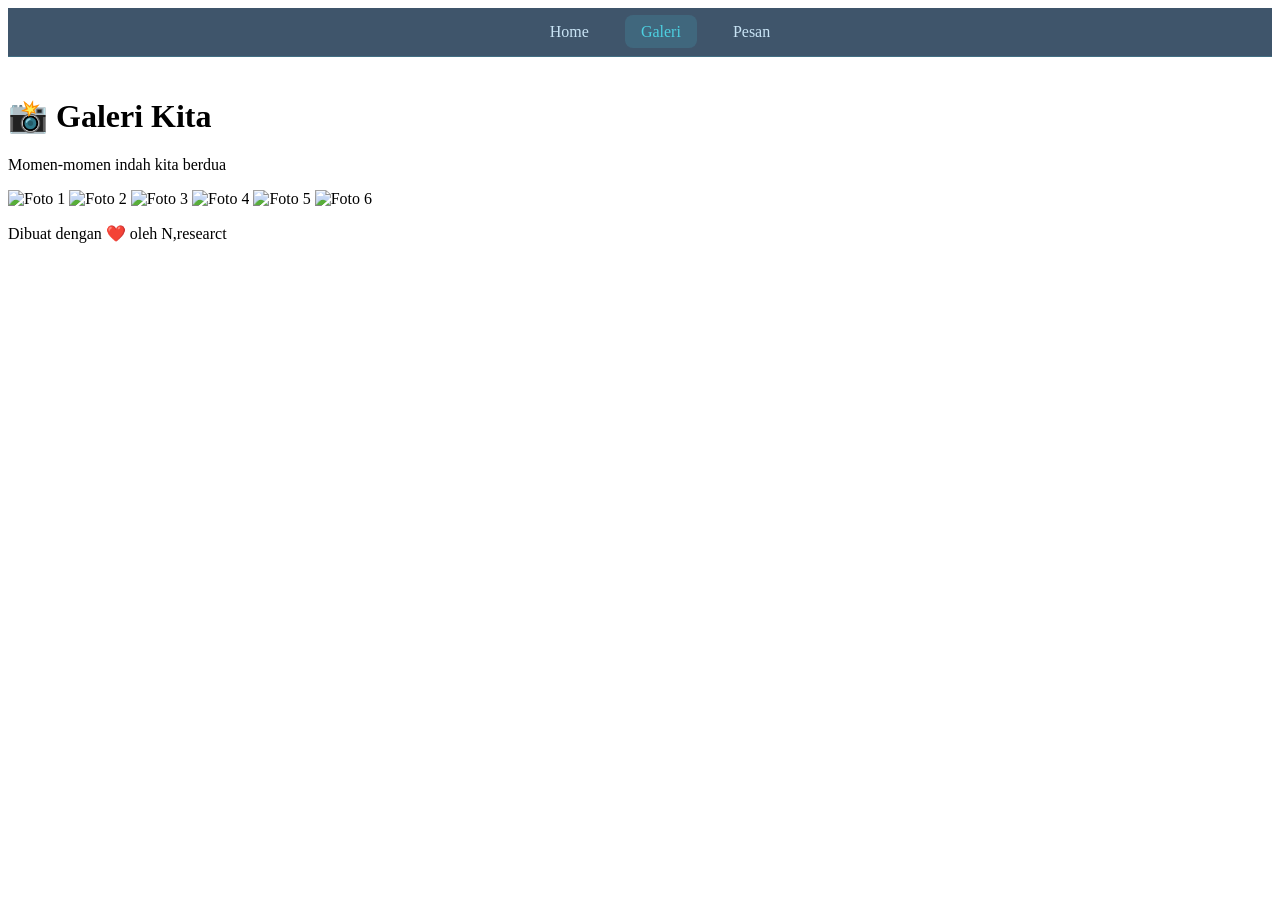
==== gallery.html @ b90fcd0f "cerita kenangan" ====
<!DOCTYPE html>
<html lang="id">
<head>
    <meta charset="UTF-8">
    <meta name="viewport" content="width=device-width, initial-scale=1.0">
    <title>Galeri Kita 📸</title>
    <link rel="stylesheet" href="style.css">
</head>
<body>
    <nav>
        <ul>
            <li><a href="index.html">Home</a></li>
            <li><a href="gallery.html" class="active">Galeri</a></li>
            <li><a href="message.html">Pesan</a></li>
        </ul>
    </nav>

    <div class="container">
        <header class="hero">
            <h1>📸 Galeri Kita</h1>
            <p class="subtitle">Momen-momen indah kita berdua</p>
        </header>

        <section class="gallery">
            <div class="gallery-grid">
                <img src="foto1.jpg" alt="Foto 1">
                <img src="foto2.jpg" alt="Foto 2">
                <img src="foto3.jpg" alt="Foto 3">
                <img src="foto4.jpg" alt="Foto 4">
                <img src="foto5.jpg" alt="Foto 5">
                <img src="foto6.jpg" alt="Foto 6">
            </div>
        </section>

        <footer>
            <p>Dibuat dengan ❤️ oleh N,researct</p>
        </footer>
    </div>
</body>
</html>
---- style.css ----
nav {
    background: rgba(15, 43, 70, 0.8);
    border-bottom: 1px solid rgba(77, 208, 225, 0.2);
    padding: 15px 20px;
    margin-bottom: 40px;
    backdrop-filter: blur(10px);
    position: sticky;
    top: 0;
    z-index: 100;
}

nav ul {
    list-style: none;
    display: flex;
    gap: 20px;
    max-width: 800px;
    margin: 0 auto;
    justify-content: center;
}

nav a {
    color: #c9e4f5;
    text-decoration: none;
    font-weight: 500;
    padding: 8px 16px;
    border-radius: 8px;
    transition: all 0.3s ease;
    position: relative;
}

nav a:hover {
    color: #4dd0e1;
    background: rgba(77, 208, 225, 0.1);
}

nav a.active {
    color: #4dd0e1;
    background: rgba(77, 208, 225, 0.15);
}

nav a::after {
    content: '';
    position: absolute;
    bottom: 0;
    left: 50%;
    width: 0;
    height: 2px;
    background: #4dd0e1;
    transition: width 0.3s ease, left 0.3s ease;
}

nav a:hover::after {
    width: 80%;
    left: 10%;
}
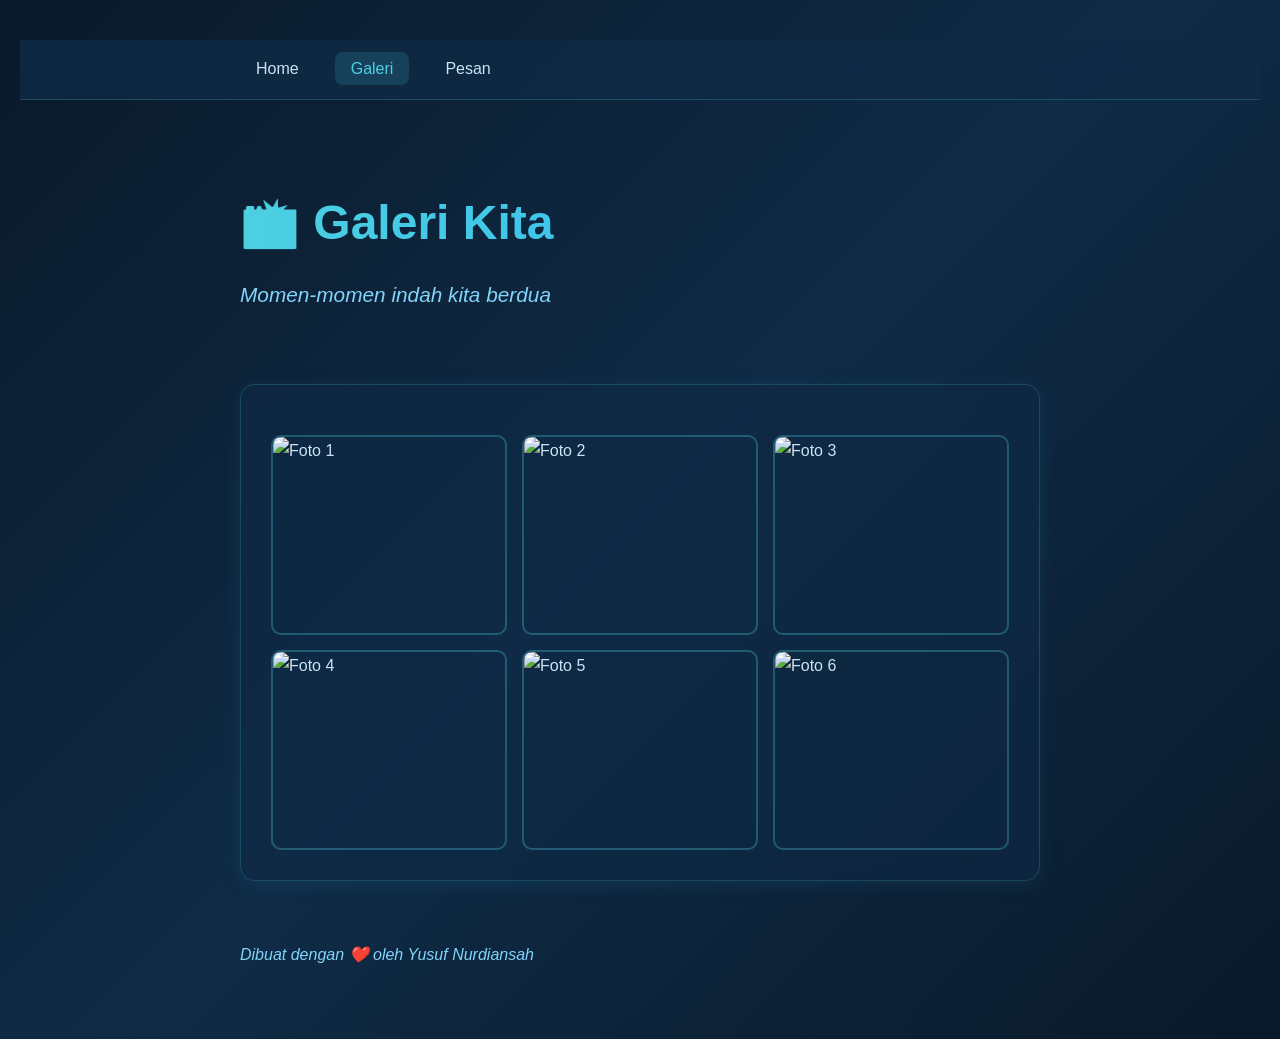
==== commit 2d71d5e3: "cerita kenangan" ====
--- a/gallery.html
+++ b/gallery.html
@@ -6,7 +6,7 @@
     <title>Galeri Kita 📸</title>
     <link rel="stylesheet" href="style.css">
 </head>
-<body>
+ <body>
     <nav>
         <ul>
             <li><a href="index.html">Home</a></li>
@@ -33,7 +33,7 @@
         </section>
 
         <footer>
-            <p>Dibuat dengan ❤️ oleh N,researct</p>
+            <p>Dibuat dengan ❤️ oleh Yusuf Nurdiansah</p>
         </footer>
     </div>
 </body>
--- a/style.css
+++ b/style.css
@@ -1,3 +1,17 @@
+* { margin: 0; padding: 0; box-sizing: border-box; }
+
+body {
+    font-family: -apple-system, BlinkMacSystemFont, 'Segoe UI', sans-serif;
+    background: linear-gradient(135deg, #0a1929 0%, #0f2b46 50%, #0a1929 100%);
+    color: #c9e4f5;
+    line-height: 1.8;
+    padding: 40px 20px;
+    min-height: 100vh;
+}
+
+.container { max-width: 800px; margin: 0 auto; }
+
+/* NAVIGASI */
 nav {
     background: rgba(15, 43, 70, 0.8);
     border-bottom: 1px solid rgba(77, 208, 225, 0.2);
@@ -15,7 +29,7 @@
     gap: 20px;
     max-width: 800px;
     margin: 0 auto;
-    justify-content: center;
+    justify-content: flex-start;   /* ← rata kiri */
 }
 
 nav a {
@@ -38,18 +52,173 @@
     background: rgba(77, 208, 225, 0.15);
 }
 
-nav a::after {
-    content: '';
-    position: absolute;
-    bottom: 0;
-    left: 50%;
-    width: 0;
-    height: 2px;
+/* HERO */
+.hero {
+    text-align: left;              /* ← rata kiri */
+    padding: 40px 0;               /* ← hapus padding samping */
+    margin-bottom: 30px;
+}
+
+.hero h1 {
+    font-size: 3em;
+    background: linear-gradient(90deg, #4dd0e1, #29b6f6, #4dd0e1);
+    background-size: 200% auto;
+    -webkit-background-clip: text;
+    -webkit-text-fill-color: transparent;
+    background-clip: text;
+    animation: gradientMove 3s linear infinite;
+    margin-bottom: 10px;
+}
+
+@keyframes gradientMove {
+    0% { background-position: 0% center; }
+    100% { background-position: 200% center; }
+}
+
+.subtitle {
+    font-size: 1.3em;
+    color: #81d4fa;
+    font-style: italic;
+}
+
+/* SECTION */
+section {
+    background: rgba(15, 43, 70, 0.6);
+    border: 1px solid rgba(77, 208, 225, 0.2);
+    border-radius: 15px;
+    padding: 30px;
+    margin: 30px 0;
+    backdrop-filter: blur(10px);
+    box-shadow: 0 4px 20px rgba(41, 182, 246, 0.1);
+    transition: transform 0.3s ease, box-shadow 0.3s ease;
+}
+
+section:hover {
+    transform: translateY(-3px);
+    box-shadow: 0 10px 40px rgba(41, 182, 246, 0.2);
+}
+
+section h2 {
+    color: #4dd0e1;
+    font-size: 1.5em;
+    margin-bottom: 20px;
+    text-align: left;              /* ← rata kiri */
+}
+
+/* TIMER */
+.timer-section {
+    text-align: left;              /* ← rata kiri */
+    background: linear-gradient(135deg, rgba(41, 182, 246, 0.1), rgba(77, 208, 225, 0.1));
+}
+
+.timer {
+    font-size: 1.8em;
+    font-weight: bold;
+    color: #4dd0e1;
+    padding: 20px;
+    background: rgba(0, 0, 0, 0.3);
+    border-radius: 10px;
+    margin-top: 15px;
+    font-family: 'Courier New', monospace;
+    text-shadow: 0 0 20px rgba(77, 208, 225, 0.5);
+    display: inline-block;         /* ← biar kotaknya ngikutin teks */
+}
+
+/* CHAPTER */
+.chapter {
+    margin: 25px 0;
+    padding: 20px;
+    background: rgba(10, 25, 41, 0.5);
+    border-left: 3px solid #4dd0e1;
+    border-radius: 8px;
+    transition: all 0.3s ease;
+}
+
+.chapter:hover {
+    border-left-color: #29b6f6;
+    transform: translateX(5px);
+}
+
+.chapter h3 {
+    color: #81d4fa;
+    margin-bottom: 10px;
+    font-size: 1.2em;
+    text-align: left;              /* ← rata kiri */
+}
+
+.chapter p {
+    color: #b3d9f2;
+    text-align: left;              /* ← rata kiri */
+}
+
+/* GALLERY */
+.gallery-grid {
+    display: grid;
+    grid-template-columns: repeat(auto-fit, minmax(200px, 1fr));
+    gap: 15px;
+    margin-top: 20px;
+}
+
+.gallery-grid img {
+    width: 100%;
+    height: 200px;
+    object-fit: cover;
+    border-radius: 10px;
+    border: 2px solid rgba(77, 208, 225, 0.3);
+    transition: transform 0.3s ease, border-color 0.3s ease;
+    cursor: pointer;
+}
+
+.gallery-grid img:hover {
+    transform: scale(1.05);
+    border-color: #4dd0e1;
+    box-shadow: 0 0 20px rgba(77, 208, 225, 0.5);
+}
+
+/* MESSAGE */
+.love-letter {
+    font-style: italic;
+    text-align: left;              /* ← rata kiri */
+    font-size: 1.1em;
+    color: #c9e4f5;
+    padding: 20px;
+    line-height: 2;
+    border-top: 1px dashed rgba(77, 208, 225, 0.3);
+    border-bottom: 1px dashed rgba(77, 208, 225, 0.3);
+    margin-top: 20px;
+}
+
+/* FOOTER */
+footer {
+    text-align: left;              /* ← rata kiri */
+    padding: 30px 0;
+    color: #81d4fa;
+    font-style: italic;
+}
+
+/* SCROLLBAR */
+::-webkit-scrollbar {
+    width: 10px;
+}
+
+::-webkit-scrollbar-track {
+    background: #0a1929;
+}
+
+::-webkit-scrollbar-thumb {
+    background: #1e4d6b;
+    border-radius: 5px;
+}
+
+::-webkit-scrollbar-thumb:hover {
     background: #4dd0e1;
-    transition: width 0.3s ease, left 0.3s ease;
-}
-
-nav a:hover::after {
-    width: 80%;
-    left: 10%;
-}
+}
+
+/* RESPONSIVE */
+@media (max-width: 600px) {
+    .hero h1 { font-size: 2em; }
+    .timer { font-size: 1.3em; }
+    section { padding: 20px; }
+    nav ul { gap: 10px; }
+    nav a { padding: 6px 10px; font-size: 0.9em; }
+}
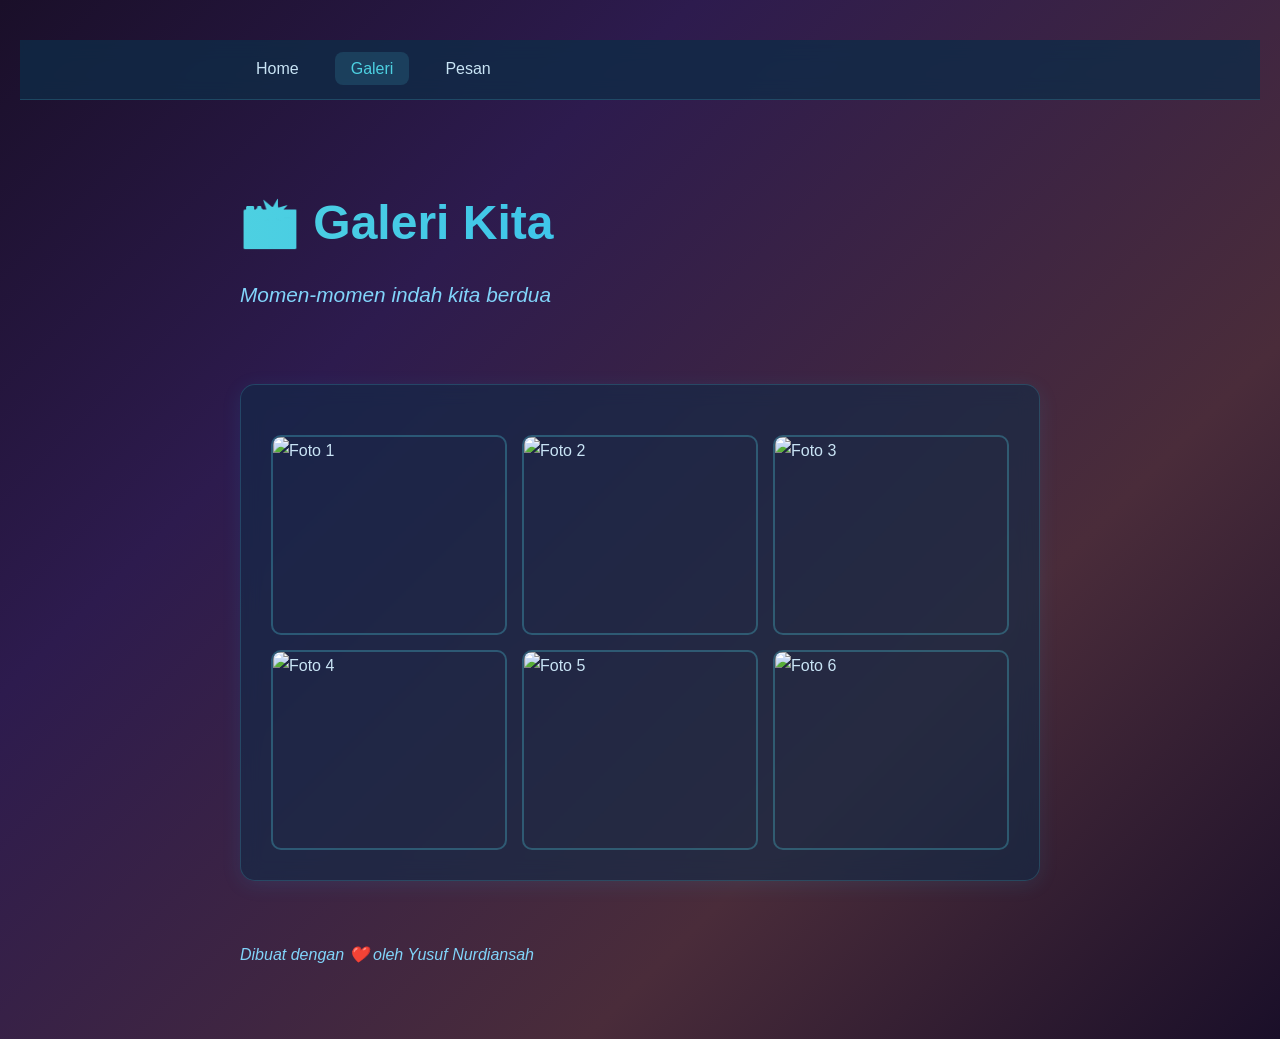
==== commit 8e7c2c08: "website sendiri" ====
--- a/gallery.html
+++ b/gallery.html
@@ -6,7 +6,7 @@
     <title>Galeri Kita 📸</title>
     <link rel="stylesheet" href="style.css">
 </head>
- <body>
+ <body class="gallery">
     <nav>
         <ul>
             <li><a href="index.html">Home</a></li>
--- a/style.css
+++ b/style.css
@@ -1,17 +1,61 @@
+/* ===========================
+   RESET & BASE
+   =========================== */
 * { margin: 0; padding: 0; box-sizing: border-box; }
 
 body {
     font-family: -apple-system, BlinkMacSystemFont, 'Segoe UI', sans-serif;
-    background: linear-gradient(135deg, #0a1929 0%, #0f2b46 50%, #0a1929 100%);
     color: #c9e4f5;
     line-height: 1.8;
     padding: 40px 20px;
     min-height: 100vh;
+    transition: background 0.5s ease;
 }
 
 .container { max-width: 800px; margin: 0 auto; }
 
-/* NAVIGASI */
+/* ===========================
+   BACKGROUND TIAP HALAMAN
+   =========================== */
+
+/* HOME — pakai foto background */
+body.home {
+    background-image: url('background.jpg');
+    background-size: cover;
+    background-position: center right;
+    background-attachment: fixed;
+    background-repeat: no-repeat;
+}
+
+/* Overlay gelap biar teks kebaca */
+body.home::before {
+    content: '';
+    position: fixed;
+    top: 0; left: 0;
+    width: 100%; height: 100%;
+    background: linear-gradient(90deg, rgba(10, 25, 41, 0.8) 0%, rgba(10, 25, 41, 0.4) 50%, rgba(10, 25, 41, 0.6) 100%);
+    z-index: -1;
+}
+
+/* Teks di kanan (desktop) */
+body.home .container {
+    margin-left: 50%;
+    max-width: 45%;
+}
+
+/* GALLERY — Sunset Beach */
+body.gallery {
+    background: linear-gradient(135deg, #1a0f29 0%, #2d1b4e 30%, #4a2c3a 70%, #1a0f29 100%);
+}
+
+/* MESSAGE — Midnight Sky */
+body.message {
+    background: linear-gradient(135deg, #0a0f29 0%, #1a1b4e 50%, #0a0f29 100%);
+}
+
+/* ===========================
+   NAVIGASI
+   =========================== */
 nav {
     background: rgba(15, 43, 70, 0.8);
     border-bottom: 1px solid rgba(77, 208, 225, 0.2);
@@ -29,7 +73,7 @@
     gap: 20px;
     max-width: 800px;
     margin: 0 auto;
-    justify-content: flex-start;   /* ← rata kiri */
+    justify-content: flex-start;
 }
 
 nav a {
@@ -52,10 +96,12 @@
     background: rgba(77, 208, 225, 0.15);
 }
 
-/* HERO */
+/* ===========================
+   HERO (JUDUL UTAMA)
+   =========================== */
 .hero {
-    text-align: left;              /* ← rata kiri */
-    padding: 40px 0;               /* ← hapus padding samping */
+    text-align: left;
+    padding: 40px 0;
     margin-bottom: 30px;
 }
 
@@ -81,7 +127,9 @@
     font-style: italic;
 }
 
-/* SECTION */
+/* ===========================
+   SECTION (CARD)
+   =========================== */
 section {
     background: rgba(15, 43, 70, 0.6);
     border: 1px solid rgba(77, 208, 225, 0.2);
@@ -102,12 +150,14 @@
     color: #4dd0e1;
     font-size: 1.5em;
     margin-bottom: 20px;
-    text-align: left;              /* ← rata kiri */
-}
-
-/* TIMER */
+    text-align: left;
+}
+
+/* ===========================
+   TIMER
+   =========================== */
 .timer-section {
-    text-align: left;              /* ← rata kiri */
+    text-align: left;
     background: linear-gradient(135deg, rgba(41, 182, 246, 0.1), rgba(77, 208, 225, 0.1));
 }
 
@@ -121,10 +171,12 @@
     margin-top: 15px;
     font-family: 'Courier New', monospace;
     text-shadow: 0 0 20px rgba(77, 208, 225, 0.5);
-    display: inline-block;         /* ← biar kotaknya ngikutin teks */
-}
-
-/* CHAPTER */
+    display: inline-block;
+}
+
+/* ===========================
+   CHAPTER (CERITA)
+   =========================== */
 .chapter {
     margin: 25px 0;
     padding: 20px;
@@ -143,15 +195,17 @@
     color: #81d4fa;
     margin-bottom: 10px;
     font-size: 1.2em;
-    text-align: left;              /* ← rata kiri */
+    text-align: left;
 }
 
 .chapter p {
     color: #b3d9f2;
-    text-align: left;              /* ← rata kiri */
-}
-
-/* GALLERY */
+    text-align: left;
+}
+
+/* ===========================
+   GALLERY
+   =========================== */
 .gallery-grid {
     display: grid;
     grid-template-columns: repeat(auto-fit, minmax(200px, 1fr));
@@ -175,10 +229,12 @@
     box-shadow: 0 0 20px rgba(77, 208, 225, 0.5);
 }
 
-/* MESSAGE */
+/* ===========================
+   MESSAGE (PESAN)
+   =========================== */
 .love-letter {
     font-style: italic;
-    text-align: left;              /* ← rata kiri */
+    text-align: left;
     font-size: 1.1em;
     color: #c9e4f5;
     padding: 20px;
@@ -188,15 +244,19 @@
     margin-top: 20px;
 }
 
-/* FOOTER */
+/* ===========================
+   FOOTER
+   =========================== */
 footer {
-    text-align: left;              /* ← rata kiri */
+    text-align: left;
     padding: 30px 0;
     color: #81d4fa;
     font-style: italic;
 }
 
-/* SCROLLBAR */
+/* ===========================
+   SCROLLBAR
+   =========================== */
 ::-webkit-scrollbar {
     width: 10px;
 }
@@ -214,8 +274,21 @@
     background: #4dd0e1;
 }
 
-/* RESPONSIVE */
+/* ===========================
+   RESPONSIVE (HP)
+   =========================== */
 @media (max-width: 600px) {
+    /* Background balik ke gradient di HP */
+    body.home {
+        background-image: none;
+        background: linear-gradient(135deg, #0a1929 0%, #0f2b46 50%, #0a1929 100%);
+    }
+    
+    body.home .container {
+        margin-left: 0;
+        max-width: 100%;
+    }
+    
     .hero h1 { font-size: 2em; }
     .timer { font-size: 1.3em; }
     section { padding: 20px; }
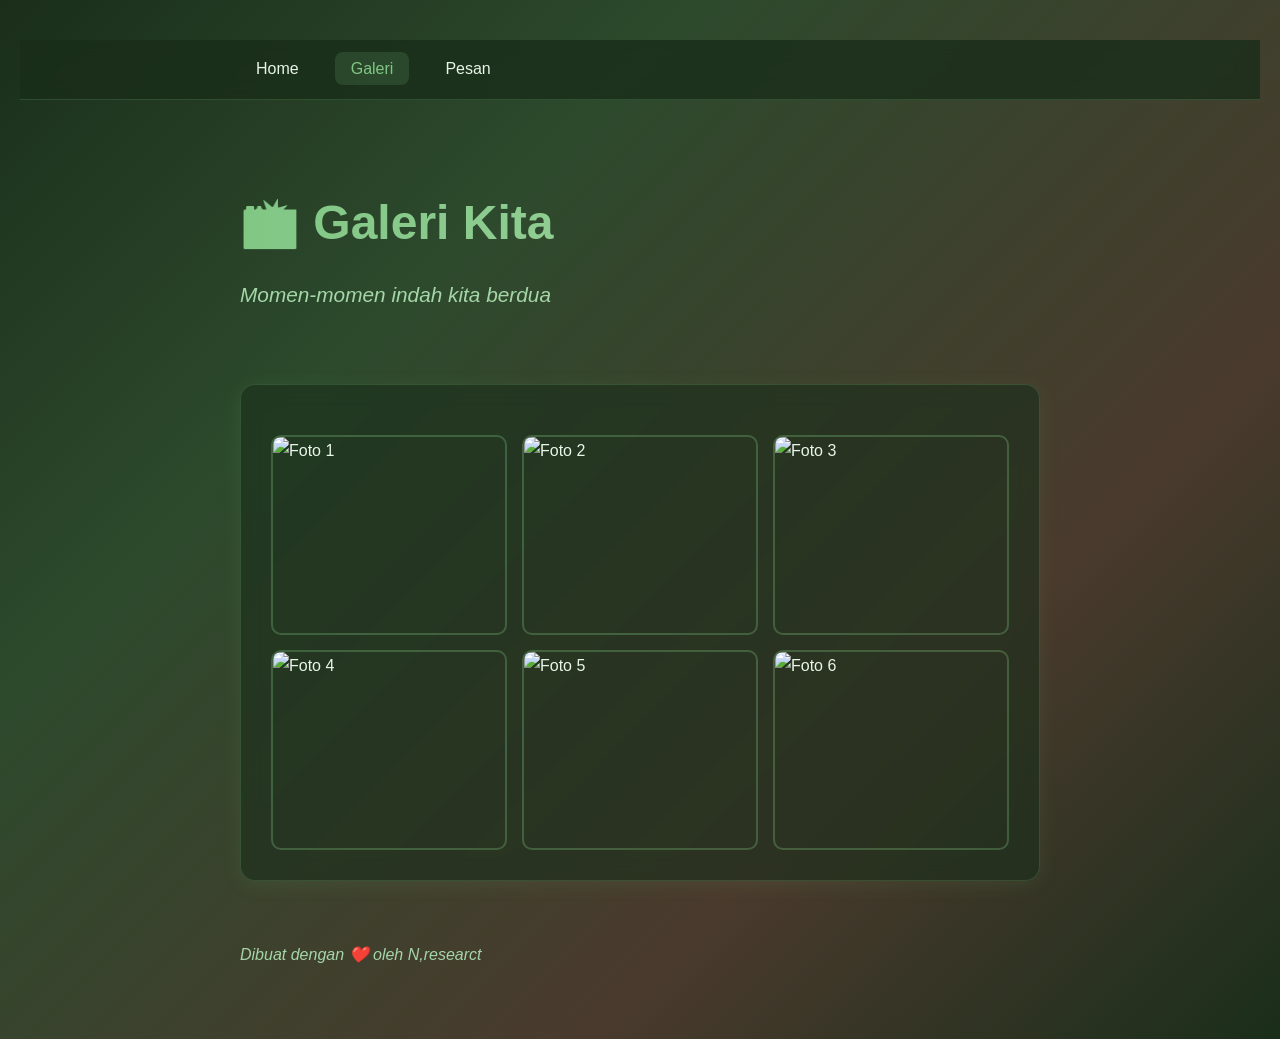
==== commit 60ee1a1e: "website sendiri" ====
--- a/gallery.html
+++ b/gallery.html
@@ -6,7 +6,7 @@
     <title>Galeri Kita 📸</title>
     <link rel="stylesheet" href="style.css">
 </head>
- <body class="gallery">
+<body class="gallery">
     <nav>
         <ul>
             <li><a href="index.html">Home</a></li>
@@ -33,7 +33,7 @@
         </section>
 
         <footer>
-            <p>Dibuat dengan ❤️ oleh Yusuf Nurdiansah</p>
+            <p>Dibuat dengan ❤️ oleh N,researct</p>
         </footer>
     </div>
 </body>
--- a/style.css
+++ b/style.css
@@ -5,7 +5,7 @@
 
 body {
     font-family: -apple-system, BlinkMacSystemFont, 'Segoe UI', sans-serif;
-    color: #c9e4f5;
+    color: #e8f5e9;
     line-height: 1.8;
     padding: 40px 20px;
     min-height: 100vh;
@@ -27,38 +27,37 @@
     background-repeat: no-repeat;
 }
 
-/* Overlay gelap biar teks kebaca */
 body.home::before {
     content: '';
     position: fixed;
     top: 0; left: 0;
     width: 100%; height: 100%;
-    background: linear-gradient(90deg, rgba(10, 25, 41, 0.8) 0%, rgba(10, 25, 41, 0.4) 50%, rgba(10, 25, 41, 0.6) 100%);
+    background: linear-gradient(90deg, rgba(26, 46, 26, 0.7) 0%, rgba(26, 46, 26, 0.3) 50%, rgba(26, 46, 26, 0.7) 100%);
     z-index: -1;
 }
 
-/* Teks di kanan (desktop) */
 body.home .container {
-    margin-left: 50%;
+    margin-left: 0;
+    margin-right: 50%;
     max-width: 45%;
 }
 
-/* GALLERY — Sunset Beach */
+/* GALLERY — Cafe Green */
 body.gallery {
-    background: linear-gradient(135deg, #1a0f29 0%, #2d1b4e 30%, #4a2c3a 70%, #1a0f29 100%);
-}
-
-/* MESSAGE — Midnight Sky */
+    background: linear-gradient(135deg, #1a2e1a 0%, #2d4a2d 30%, #4a3a2d 70%, #1a2e1a 100%);
+}
+
+/* MESSAGE — Deep Forest */
 body.message {
-    background: linear-gradient(135deg, #0a0f29 0%, #1a1b4e 50%, #0a0f29 100%);
+    background: linear-gradient(135deg, #1a2e29 0%, #1a3a3a 50%, #1a2e29 100%);
 }
 
 /* ===========================
    NAVIGASI
    =========================== */
 nav {
-    background: rgba(15, 43, 70, 0.8);
-    border-bottom: 1px solid rgba(77, 208, 225, 0.2);
+    background: rgba(26, 46, 26, 0.8);
+    border-bottom: 1px solid rgba(129, 199, 132, 0.2);
     padding: 15px 20px;
     margin-bottom: 40px;
     backdrop-filter: blur(10px);
@@ -77,7 +76,7 @@
 }
 
 nav a {
-    color: #c9e4f5;
+    color: #e8f5e9;
     text-decoration: none;
     font-weight: 500;
     padding: 8px 16px;
@@ -87,17 +86,17 @@
 }
 
 nav a:hover {
-    color: #4dd0e1;
-    background: rgba(77, 208, 225, 0.1);
+    color: #81c784;
+    background: rgba(129, 199, 132, 0.1);
 }
 
 nav a.active {
-    color: #4dd0e1;
-    background: rgba(77, 208, 225, 0.15);
-}
-
-/* ===========================
-   HERO (JUDUL UTAMA)
+    color: #81c784;
+    background: rgba(129, 199, 132, 0.15);
+}
+
+/* ===========================
+   HERO
    =========================== */
 .hero {
     text-align: left;
@@ -107,7 +106,7 @@
 
 .hero h1 {
     font-size: 3em;
-    background: linear-gradient(90deg, #4dd0e1, #29b6f6, #4dd0e1);
+    background: linear-gradient(90deg, #81c784, #a5d6a7, #81c784);
     background-size: 200% auto;
     -webkit-background-clip: text;
     -webkit-text-fill-color: transparent;
@@ -123,31 +122,31 @@
 
 .subtitle {
     font-size: 1.3em;
-    color: #81d4fa;
+    color: #a5d6a7;
     font-style: italic;
 }
 
 /* ===========================
-   SECTION (CARD)
+   SECTION
    =========================== */
 section {
-    background: rgba(15, 43, 70, 0.6);
-    border: 1px solid rgba(77, 208, 225, 0.2);
+    background: rgba(26, 46, 26, 0.6);
+    border: 1px solid rgba(129, 199, 132, 0.2);
     border-radius: 15px;
     padding: 30px;
     margin: 30px 0;
     backdrop-filter: blur(10px);
-    box-shadow: 0 4px 20px rgba(41, 182, 246, 0.1);
+    box-shadow: 0 4px 20px rgba(129, 199, 132, 0.1);
     transition: transform 0.3s ease, box-shadow 0.3s ease;
 }
 
 section:hover {
     transform: translateY(-3px);
-    box-shadow: 0 10px 40px rgba(41, 182, 246, 0.2);
+    box-shadow: 0 10px 40px rgba(129, 199, 132, 0.2);
 }
 
 section h2 {
-    color: #4dd0e1;
+    color: #81c784;
     font-size: 1.5em;
     margin-bottom: 20px;
     text-align: left;
@@ -158,48 +157,48 @@
    =========================== */
 .timer-section {
     text-align: left;
-    background: linear-gradient(135deg, rgba(41, 182, 246, 0.1), rgba(77, 208, 225, 0.1));
+    background: linear-gradient(135deg, rgba(129, 199, 132, 0.1), rgba(165, 214, 167, 0.1));
 }
 
 .timer {
     font-size: 1.8em;
     font-weight: bold;
-    color: #4dd0e1;
+    color: #81c784;
     padding: 20px;
     background: rgba(0, 0, 0, 0.3);
     border-radius: 10px;
     margin-top: 15px;
     font-family: 'Courier New', monospace;
-    text-shadow: 0 0 20px rgba(77, 208, 225, 0.5);
+    text-shadow: 0 0 20px rgba(129, 199, 132, 0.5);
     display: inline-block;
 }
 
 /* ===========================
-   CHAPTER (CERITA)
+   CHAPTER
    =========================== */
 .chapter {
     margin: 25px 0;
     padding: 20px;
-    background: rgba(10, 25, 41, 0.5);
-    border-left: 3px solid #4dd0e1;
+    background: rgba(26, 46, 26, 0.5);
+    border-left: 3px solid #81c784;
     border-radius: 8px;
     transition: all 0.3s ease;
 }
 
 .chapter:hover {
-    border-left-color: #29b6f6;
+    border-left-color: #a5d6a7;
     transform: translateX(5px);
 }
 
 .chapter h3 {
-    color: #81d4fa;
+    color: #a5d6a7;
     margin-bottom: 10px;
     font-size: 1.2em;
     text-align: left;
 }
 
 .chapter p {
-    color: #b3d9f2;
+    color: #c8e6c9;
     text-align: left;
 }
 
@@ -218,29 +217,29 @@
     height: 200px;
     object-fit: cover;
     border-radius: 10px;
-    border: 2px solid rgba(77, 208, 225, 0.3);
+    border: 2px solid rgba(129, 199, 132, 0.3);
     transition: transform 0.3s ease, border-color 0.3s ease;
     cursor: pointer;
 }
 
 .gallery-grid img:hover {
     transform: scale(1.05);
-    border-color: #4dd0e1;
-    box-shadow: 0 0 20px rgba(77, 208, 225, 0.5);
-}
-
-/* ===========================
-   MESSAGE (PESAN)
+    border-color: #81c784;
+    box-shadow: 0 0 20px rgba(129, 199, 132, 0.5);
+}
+
+/* ===========================
+   MESSAGE
    =========================== */
 .love-letter {
     font-style: italic;
     text-align: left;
     font-size: 1.1em;
-    color: #c9e4f5;
+    color: #e8f5e9;
     padding: 20px;
     line-height: 2;
-    border-top: 1px dashed rgba(77, 208, 225, 0.3);
-    border-bottom: 1px dashed rgba(77, 208, 225, 0.3);
+    border-top: 1px dashed rgba(129, 199, 132, 0.3);
+    border-bottom: 1px dashed rgba(129, 199, 132, 0.3);
     margin-top: 20px;
 }
 
@@ -250,7 +249,7 @@
 footer {
     text-align: left;
     padding: 30px 0;
-    color: #81d4fa;
+    color: #a5d6a7;
     font-style: italic;
 }
 
@@ -262,30 +261,30 @@
 }
 
 ::-webkit-scrollbar-track {
-    background: #0a1929;
+    background: #1a2e1a;
 }
 
 ::-webkit-scrollbar-thumb {
-    background: #1e4d6b;
+    background: #2d4a2d;
     border-radius: 5px;
 }
 
 ::-webkit-scrollbar-thumb:hover {
-    background: #4dd0e1;
-}
-
-/* ===========================
-   RESPONSIVE (HP)
+    background: #81c784;
+}
+
+/* ===========================
+   RESPONSIVE
    =========================== */
 @media (max-width: 600px) {
-    /* Background balik ke gradient di HP */
     body.home {
         background-image: none;
-        background: linear-gradient(135deg, #0a1929 0%, #0f2b46 50%, #0a1929 100%);
+        background: linear-gradient(135deg, #1a2e1a 0%, #2d4a2d 50%, #1a2e1a 100%);
     }
     
     body.home .container {
         margin-left: 0;
+        margin-right: 0;
         max-width: 100%;
     }
     
